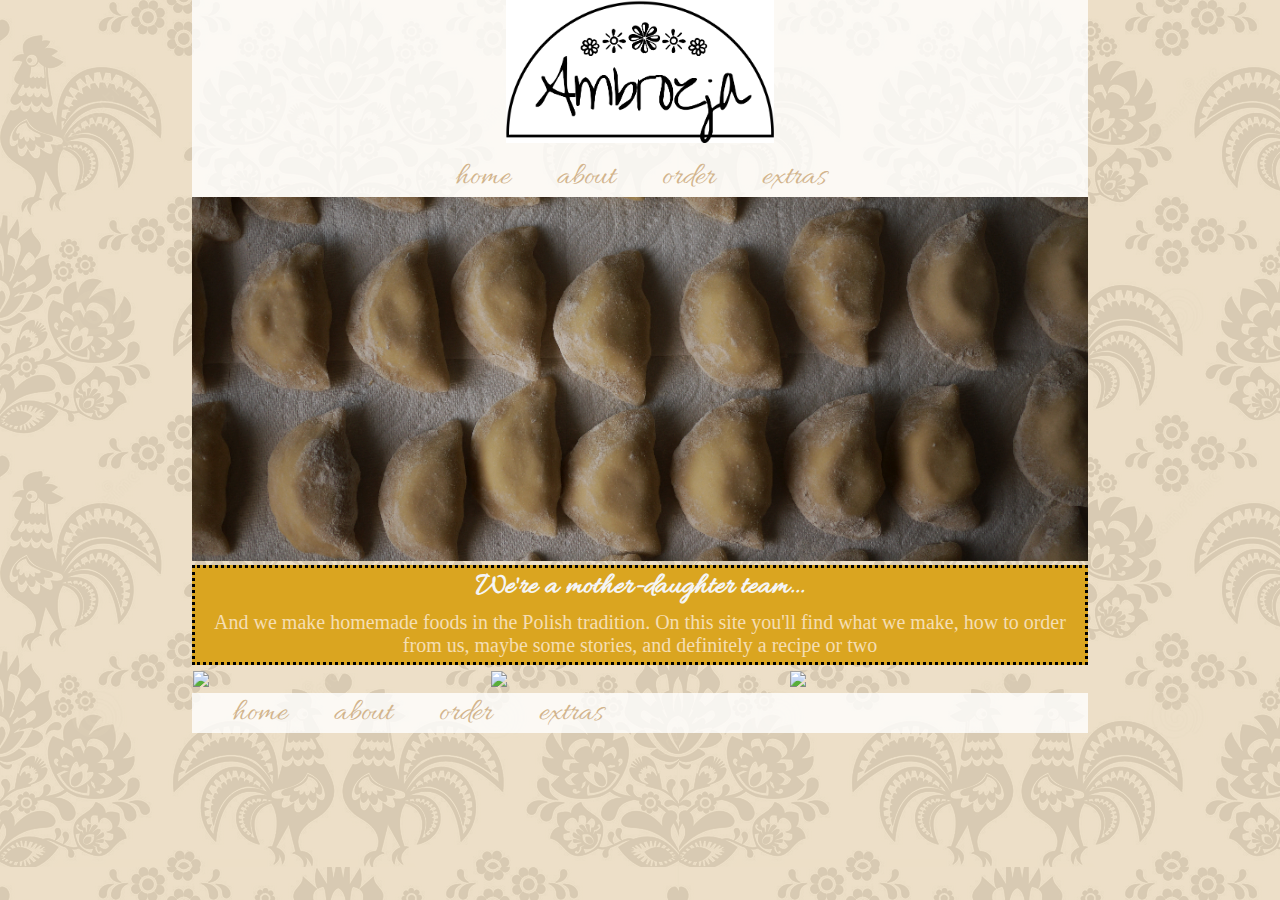
==== index.html @ 2e255941 "adding all ambrozja v.2 files" ====
<!doctype html>
<html lang="en">

<head>
    <meta charset="utf-8">
    <meta name="viewport" content="width=device-width, initial-scale=1">
    <title>Ambrozja Foods</title>
    <link rel="stylesheet" href="/style.css">
    <link rel="preconnect" href="https://fonts.gstatic.com">
    <link rel="preconnect" href="https://fonts.gstatic.com">
    <link href="https://fonts.googleapis.com/css2?family=Allura&family=Open+Sans+Condensed:wght@300&display=swap"
        rel="stylesheet">
    <link href="https://fonts.googleapis.com/css2?family=Open+Sans+Condensed:wght@300&display=swap" rel="stylesheet">
    <link rel="preconnect" href="https://fonts.gstatic.com">
    <link href="https://fonts.googleapis.com/css2?family=Sue+Ellen+Francisco&display=swap" rel="stylesheet">
</head>

<body>
    <!--- header -->
    <header class="home_1">
        <img src="images/logo-good.png" class="logo"
            alt="The logo is a half circle, with A m b r o z j a written along its straight edge and five flower-symbols above it.">
        <ul>
            <li><a href="index.html">home</a></li>
            <li><a href="about.html">about</a></li>
            <li><a href="order.html">order</a></li>
            <li><a href="extras.html">extras</a></li>
        </ul>
    </header>

    <!--- body -->
    <section class="home_2">
        <img src="images/pierogi.png" class="mainphoto"
            alt="Rustic looking rows of flour dusted pierogi, lined up to be boiled">
    </section>

    <section class="home_3">
            <h1>We're a mother-daughter team...</h1>
            <div>
                <p>And we make homemade foods in the Polish tradition. On this site you'll find what
                    we make, how to order from us, maybe some stories, and definitely a recipe or two</p>
            </div>
    </section>

    <section class="home_4">
            <img src="/images/laying-pierogi.JPG">
            <img src="/images/cooked-pierogi.JPG">
            <img src="/images/pierogi-fork.JPG">
    </section>

    <!--- footer -->

    <footer class="home_4">
        <ul>
            <li><a href="index.html">home</a></li>
            <li><a href="about.html">about</a></li>
            <li><a href="order.html">order</a></li>
            <li><a href="extras.html">extras</a></li>
        </ul>
    </footer>
</body>

</html>
---- style.css ----
html {
    box-sizing: border-box;
  }
  *, *:before, *:after {
    box-sizing: inherit;
  }
  
body {
    margin: 0;
    background-image: url(images/background.png);
    background-repeat:repeat;
  }
  
header, section, footer {
    width: 70%;
    margin: 0 auto;
    padding: 0;
    overflow: hidden;
  }
  
header {
    background-color: rgb(255, 255, 255, 0.8);
    text-align: justify;
    font-family: 'Allura';
    font-size: 2em;
    text-align: center;
  }

section.home_3 {
  background: goldenrod;
  text-align: center;
  padding: 0;
  border: black dotted;
}

section.home_3 > h1 {
  font-family: 'Allura';
  font-size: 30px;
  padding: 0;
  margin: 0;
  color: whitesmoke;
}

section.home_3 > div {
  padding: 5px;
}

section.home_3 > div > p {
  font-size: 20px;
  margin: 0;
  padding: 0;
  color: wheat;
}

section.home_4 {
  display: flex;
}

section.home_4 > img {
  width: 33.3%;
  border: black;
  padding: 1px;
  margin: 5px 0px;
}

footer {
    background-color: rgb(255, 255, 255, 0.8);
    font-family: 'Allura';
    font-size: 2em;
  }

ul {
  margin: 0;
}

li { 
    list-style-type: none;
    display: inline-block;
    padding: 0 40px 0 0;
}

li a {
  color: tan;
  text-decoration: none;
}

li a:hover {
    color: rgb(184, 103, 5);
}

img.logo {
  width: 30%;
  margin: 0;
  padding: 0;
  display: inline-block;
}

img.mainphoto {
  width: 100%;
  margin: 0;
  padding: 0;
}
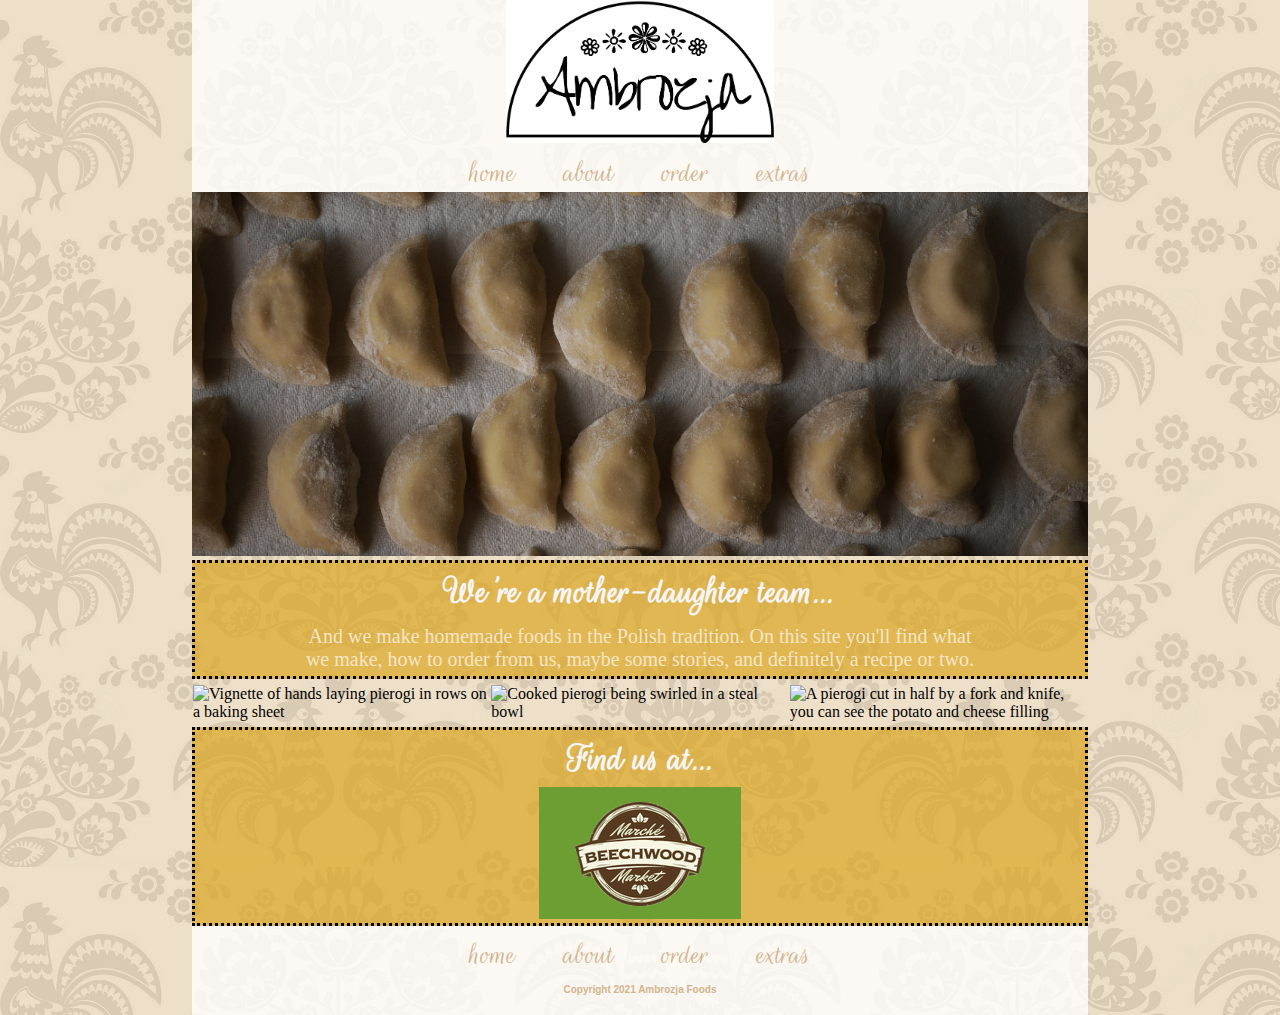
==== commit 758f9e26: "editing to add section" ====
--- a/index.html
+++ b/index.html
@@ -13,6 +13,10 @@
     <link href="https://fonts.googleapis.com/css2?family=Open+Sans+Condensed:wght@300&display=swap" rel="stylesheet">
     <link rel="preconnect" href="https://fonts.gstatic.com">
     <link href="https://fonts.googleapis.com/css2?family=Sue+Ellen+Francisco&display=swap" rel="stylesheet">
+    <link rel="preconnect" href="https://fonts.gstatic.com">
+    <link href="https://fonts.googleapis.com/css2?family=Reenie+Beanie&display=swap" rel="stylesheet">
+    <link rel="preconnect" href="https://fonts.gstatic.com">
+    <link href="https://fonts.googleapis.com/css2?family=Reenie+Beanie&family=Rouge+Script&display=swap" rel="stylesheet"> 
 </head>
 
 <body>
@@ -35,17 +39,23 @@
     </section>
 
     <section class="home_3">
-            <h1>We're a mother-daughter team...</h1>
-            <div>
-                <p>And we make homemade foods in the Polish tradition. On this site you'll find what
-                    we make, how to order from us, maybe some stories, and definitely a recipe or two</p>
-            </div>
+        <h1>We're a mother-daughter team...</h1>
+        <div>
+            <p>And we make homemade foods in the Polish tradition. On this site you'll find what</p>
+            <p>we make, how to order from us, maybe some stories, and definitely a recipe or two.</p>
+        </div>
     </section>
 
     <section class="home_4">
-            <img src="/images/laying-pierogi.JPG">
-            <img src="/images/cooked-pierogi.JPG">
-            <img src="/images/pierogi-fork.JPG">
+        <img src="/images/laying-pierogi.JPG" alt="Vignette of hands laying pierogi in rows on a baking sheet">
+        <img src="/images/cooked-pierogi.JPG" alt="Cooked pierogi being swirled in a steal bowl">
+        <img src="/images/pierogi-fork.JPG" alt="A pierogi cut in half by a fork and knife, you can see the potato and cheese filling">
+    </section>
+
+    <section class="home_5">
+        <h1>Find us at...</h1>
+        <a href="https://www.localline.ca/beechwood-market">
+        <img src="/images/BWFMKTlogo.png" alt="Beechwood Farmer's Market logo"></a>
     </section>
 
     <!--- footer -->
@@ -57,6 +67,7 @@
             <li><a href="order.html">order</a></li>
             <li><a href="extras.html">extras</a></li>
         </ul>
+        <p>Copyright 2021 Ambrozja Foods</p>
     </footer>
 </body>
 
--- a/style.css
+++ b/style.css
@@ -21,22 +21,22 @@
 header {
     background-color: rgb(255, 255, 255, 0.8);
     text-align: justify;
-    font-family: 'Allura';
+    font-family: 'Rouge Script';
     font-size: 2em;
     text-align: center;
   }
 
 section.home_3 {
-  background: goldenrod;
+  background: rgb(218, 165, 32, 0.7);
   text-align: center;
   padding: 0;
   border: black dotted;
 }
 
-section.home_3 > h1 {
-  font-family: 'Allura';
-  font-size: 30px;
-  padding: 0;
+section > h1 {
+  font-family: 'Rouge Script';
+  font-size: 40px;
+  padding: 5px;
   margin: 0;
   color: whitesmoke;
 }
@@ -45,11 +45,12 @@
   padding: 5px;
 }
 
-section.home_3 > div > p {
+section > div > p {
   font-size: 20px;
   margin: 0;
   padding: 0;
-  color: wheat;
+  color: #f6e5c5;
+  font-family: 'Roboto';
 }
 
 section.home_4 {
@@ -63,11 +64,32 @@
   margin: 5px 0px;
 }
 
+section.home_5 {
+  background-color: rgb(218, 165, 32, 0.7);
+  text-align: center;
+  padding: 0;
+  border: black dotted;
+}
+
+section.home_5 > img {
+  padding: 10px;
+}
+
 footer {
     background-color: rgb(255, 255, 255, 0.8);
-    font-family: 'Allura';
+    font-family: 'Rouge Script';
+    text-align: center;
     font-size: 2em;
+    padding: 10px;
   }
+
+footer > p {
+  font-family:'Gill Sans', 'Gill Sans MT', Calibri, 'Trebuchet MS', sans-serif;
+  padding: 0;
+  font-size: 10px;
+  color: tan;
+  font-weight: bold;
+}
 
 ul {
   margin: 0;
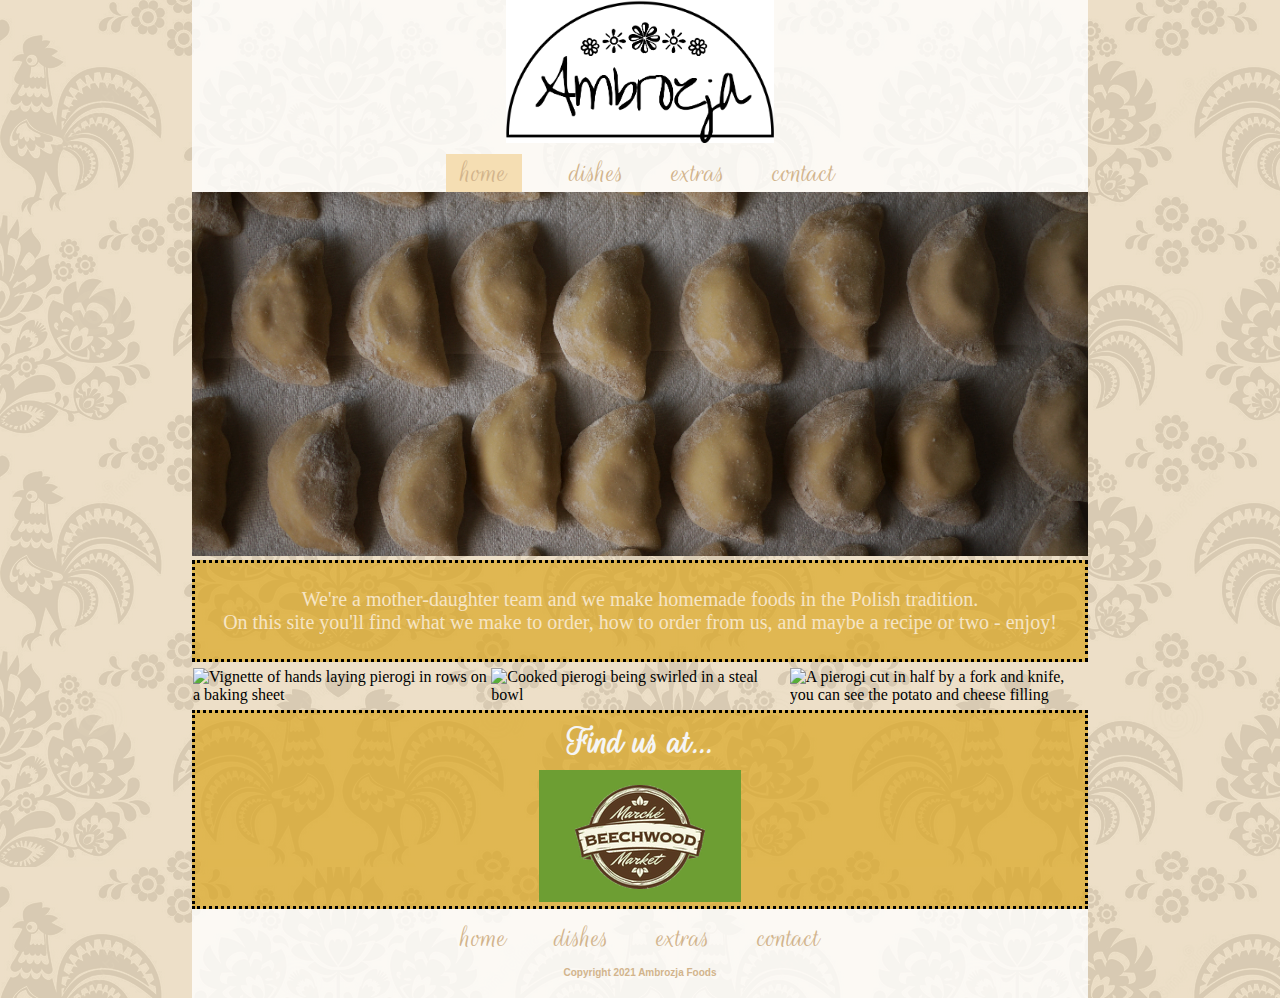
==== commit 52e46d44: "changes to pretty much everything" ====
--- a/index.html
+++ b/index.html
@@ -4,7 +4,7 @@
 <head>
     <meta charset="utf-8">
     <meta name="viewport" content="width=device-width, initial-scale=1">
-    <title>Ambrozja Foods</title>
+    <title>Ambrozja | Home</title>
     <link rel="stylesheet" href="/style.css">
     <link rel="preconnect" href="https://fonts.gstatic.com">
     <link rel="preconnect" href="https://fonts.gstatic.com">
@@ -25,10 +25,10 @@
         <img src="images/logo-good.png" class="logo"
             alt="The logo is a half circle, with A m b r o z j a written along its straight edge and five flower-symbols above it.">
         <ul>
-            <li><a href="index.html">home</a></li>
-            <li><a href="about.html">about</a></li>
-            <li><a href="order.html">order</a></li>
+            <li><a href="index.html" style="background-color: wheat; padding: 0px 15px;">home</a></li>
+            <li><a href="dishes.html">dishes</a></li>
             <li><a href="extras.html">extras</a></li>
+            <li><a href="contact.html">contact</a></li>
         </ul>
     </header>
 
@@ -38,18 +38,17 @@
             alt="Rustic looking rows of flour dusted pierogi, lined up to be boiled">
     </section>
 
-    <section class="home_3">
-        <h1>We're a mother-daughter team...</h1>
+    <section class="home_3" style="padding: 20px;">
         <div>
-            <p>And we make homemade foods in the Polish tradition. On this site you'll find what</p>
-            <p>we make, how to order from us, maybe some stories, and definitely a recipe or two.</p>
+            <p>We're a mother-daughter team and we make homemade foods in the Polish tradition. </p>
+            <p>On this site you'll find what we make to order, how to order from us, and maybe a recipe or two - enjoy!</p>
         </div>
     </section>
 
     <section class="home_4">
-        <img src="/images/laying-pierogi.JPG" alt="Vignette of hands laying pierogi in rows on a baking sheet">
-        <img src="/images/cooked-pierogi.JPG" alt="Cooked pierogi being swirled in a steal bowl">
-        <img src="/images/pierogi-fork.JPG" alt="A pierogi cut in half by a fork and knife, you can see the potato and cheese filling">
+        <img src="/images/laying-pierogi.png" alt="Vignette of hands laying pierogi in rows on a baking sheet">
+        <img src="/images/cooked-pierogi.png" alt="Cooked pierogi being swirled in a steal bowl">
+        <img src="/images/pierogi-fork.png" alt="A pierogi cut in half by a fork and knife, you can see the potato and cheese filling">
     </section>
 
     <section class="home_5">
@@ -63,9 +62,9 @@
     <footer class="home_4">
         <ul>
             <li><a href="index.html">home</a></li>
-            <li><a href="about.html">about</a></li>
-            <li><a href="order.html">order</a></li>
+            <li><a href="dishes.html">dishes</a></li>
             <li><a href="extras.html">extras</a></li>
+            <li><a href="contact.html">contact</a></li>
         </ul>
         <p>Copyright 2021 Ambrozja Foods</p>
     </footer>
--- a/style.css
+++ b/style.css
@@ -55,6 +55,10 @@
 
 section.home_4 {
   display: flex;
+  flex-wrap: wrap;
+  align-items: flex-start;
+  flex-direction: row;
+  max-height: 100vh;
 }
 
 section.home_4 > img {
@@ -121,4 +125,36 @@
   width: 100%;
   margin: 0;
   padding: 0;
-}+}
+
+/* Dishes for order */
+
+.dishes {
+  display: flex;
+  flex-wrap: wrap;
+  align-items: stretch;
+  justify-content: center;
+}
+.dish {
+  flex: 0 0 200px;
+  margin: 10px;
+  border: 1px solid #ccc;
+  box-shadow: 2px 2px 6px 0px  rgba(0,0,0,0.3);
+  background: wheat;
+} 
+.dish img {
+  max-width: 100%;
+  height: 40%;
+  padding: 10px 10px 0px 10px;
+}
+.dish .text {
+  padding: 0 20px 20px;
+  font-family: 'Open Sans Condensed'
+}
+.dish .text > button {
+  background: gray;
+  border: 0;
+  color: white;
+  padding: 10px;
+  width: 100%;
+  }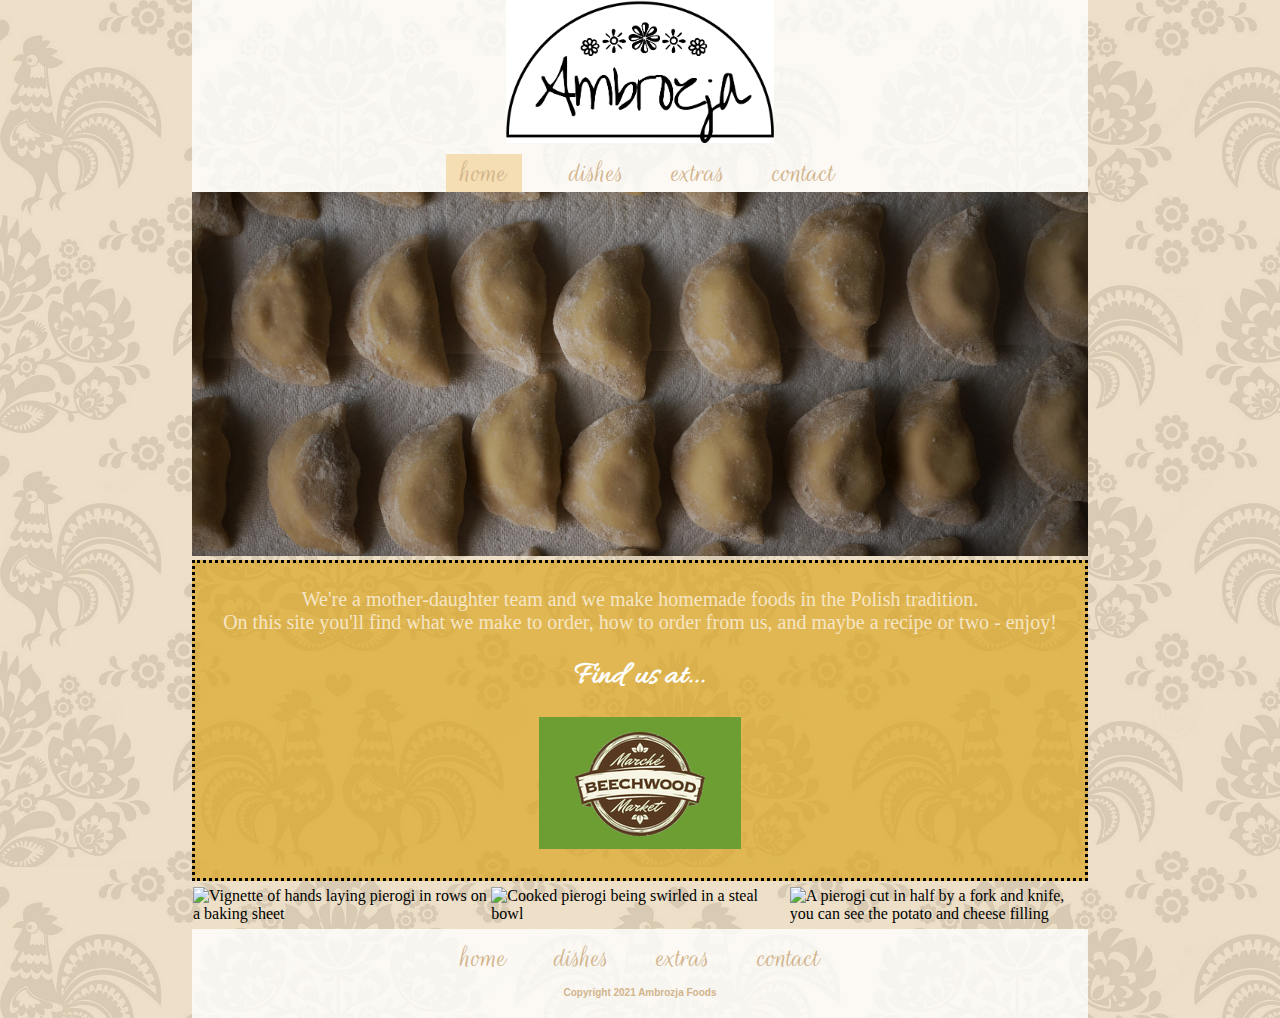
==== commit 6fbe4d28: "adding logos and photos" ====
--- a/index.html
+++ b/index.html
@@ -16,7 +16,8 @@
     <link rel="preconnect" href="https://fonts.gstatic.com">
     <link href="https://fonts.googleapis.com/css2?family=Reenie+Beanie&display=swap" rel="stylesheet">
     <link rel="preconnect" href="https://fonts.gstatic.com">
-    <link href="https://fonts.googleapis.com/css2?family=Reenie+Beanie&family=Rouge+Script&display=swap" rel="stylesheet"> 
+    <link href="https://fonts.googleapis.com/css2?family=Reenie+Beanie&family=Rouge+Script&display=swap"
+        rel="stylesheet">
 </head>
 
 <body>
@@ -41,20 +42,19 @@
     <section class="home_3" style="padding: 20px;">
         <div>
             <p>We're a mother-daughter team and we make homemade foods in the Polish tradition. </p>
-            <p>On this site you'll find what we make to order, how to order from us, and maybe a recipe or two - enjoy!</p>
+            <p>On this site you'll find what we make to order, how to order from us, and maybe a recipe or two - enjoy!
+            </p>
+            <h1 style="font-family: 'Allura'; font-size: 2em; color: white;">Find us at...</h1>
+            <a href="https://www.localline.ca/beechwood-market">
+                <img src="/images/BWFMKTlogo.png" alt="Beechwood Farmer's Market logo"></a>
         </div>
     </section>
 
     <section class="home_4">
         <img src="/images/laying-pierogi.png" alt="Vignette of hands laying pierogi in rows on a baking sheet">
         <img src="/images/cooked-pierogi.png" alt="Cooked pierogi being swirled in a steal bowl">
-        <img src="/images/pierogi-fork.png" alt="A pierogi cut in half by a fork and knife, you can see the potato and cheese filling">
-    </section>
-
-    <section class="home_5">
-        <h1>Find us at...</h1>
-        <a href="https://www.localline.ca/beechwood-market">
-        <img src="/images/BWFMKTlogo.png" alt="Beechwood Farmer's Market logo"></a>
+        <img src="/images/pierogi-fork.png"
+            alt="A pierogi cut in half by a fork and knife, you can see the potato and cheese filling">
     </section>
 
     <!--- footer -->
--- a/style.css
+++ b/style.css
@@ -76,7 +76,7 @@
 }
 
 section.home_5 > img {
-  padding: 10px;
+  padding: 0;
 }
 
 footer {
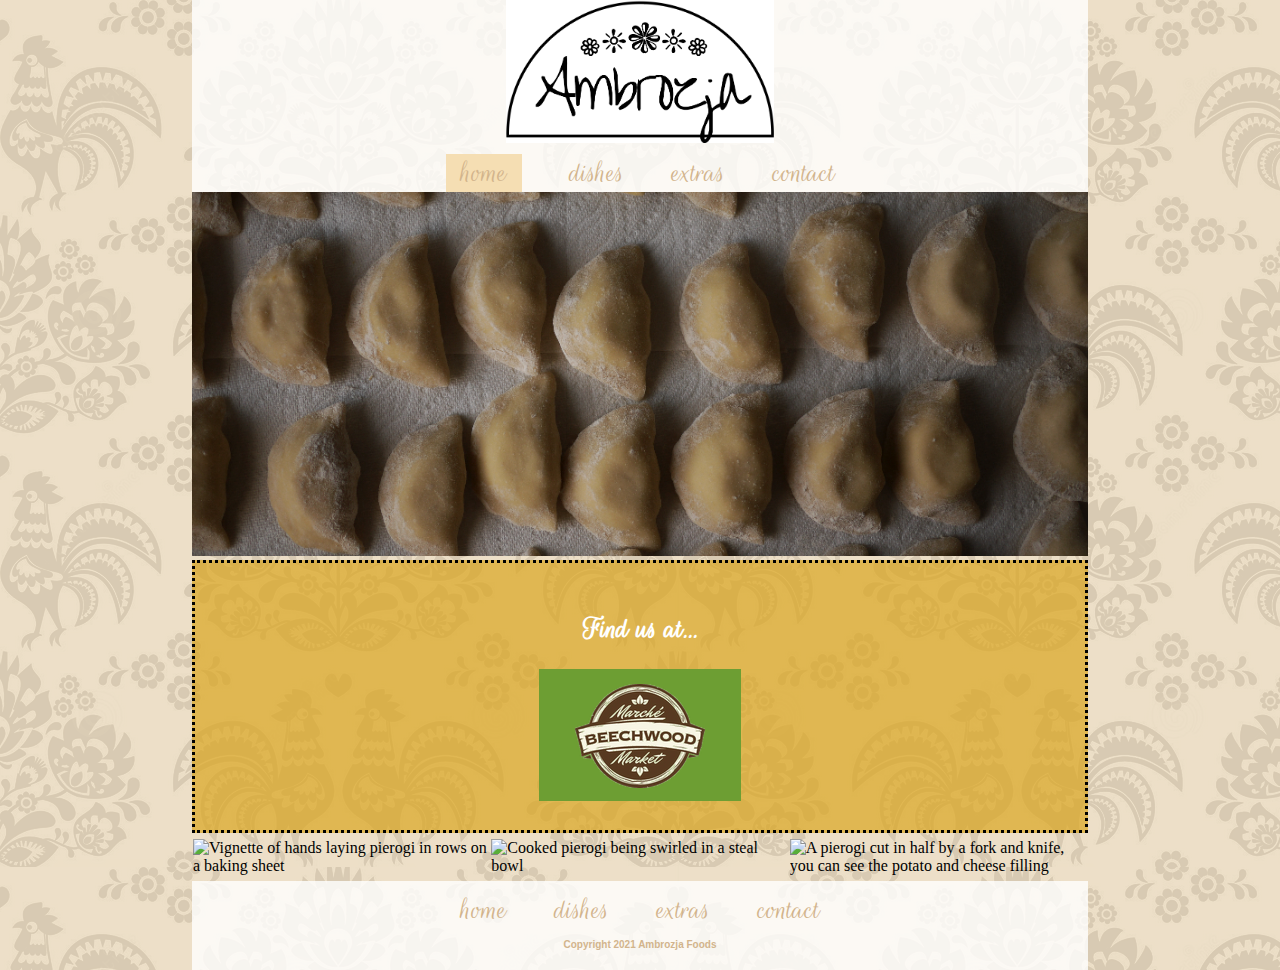
==== commit def63f5a: "adding instructions and ingredients" ====
--- a/index.html
+++ b/index.html
@@ -41,10 +41,7 @@
 
     <section class="home_3" style="padding: 20px;">
         <div>
-            <p>We're a mother-daughter team and we make homemade foods in the Polish tradition. </p>
-            <p>On this site you'll find what we make to order, how to order from us, and maybe a recipe or two - enjoy!
-            </p>
-            <h1 style="font-family: 'Allura'; font-size: 2em; color: white;">Find us at...</h1>
+            <h1 style="font-family: 'Rouge Script'; font-size: 2em; color: white;">Find us at...</h1>
             <a href="https://www.localline.ca/beechwood-market">
                 <img src="/images/BWFMKTlogo.png" alt="Beechwood Farmer's Market logo"></a>
         </div>
--- a/style.css
+++ b/style.css
@@ -72,7 +72,6 @@
   background-color: rgb(218, 165, 32, 0.7);
   text-align: center;
   padding: 0;
-  border: black dotted;
 }
 
 section.home_5 > img {
@@ -142,17 +141,20 @@
   box-shadow: 2px 2px 6px 0px  rgba(0,0,0,0.3);
   background: wheat;
 } 
-.dish img {
+
+.dish img { 
   max-width: 100%;
-  height: 40%;
   padding: 10px 10px 0px 10px;
+  height: 20vh;
 }
+
 .dish .text {
   padding: 0 20px 20px;
   font-family: 'Open Sans Condensed'
 }
+
 .dish .text > button {
-  background: gray;
+  background: goldenrod;
   border: 0;
   color: white;
   padding: 10px;
